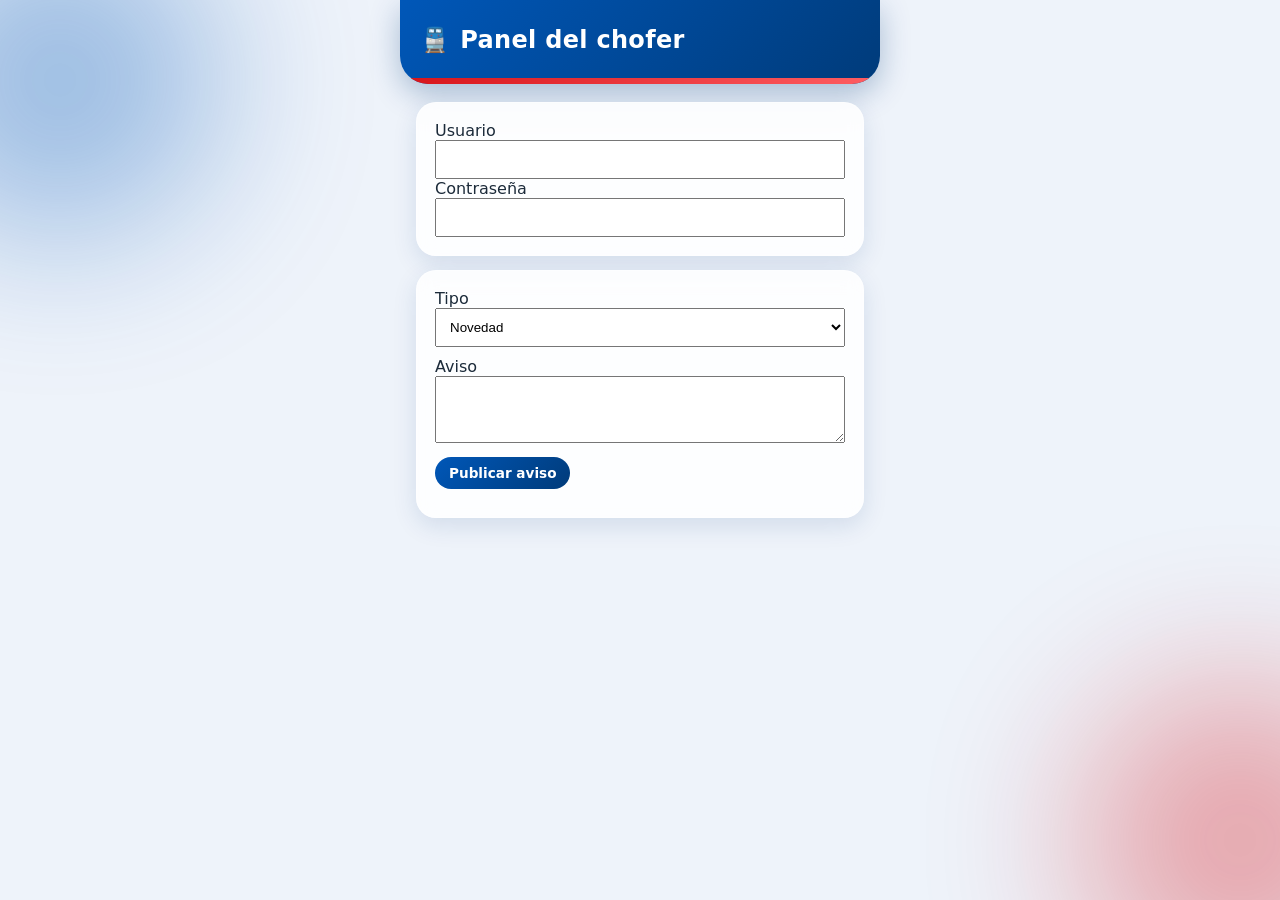
==== panel/index.html @ d189544a "Add initial HTML structure for driver panel" ====
<!DOCTYPE html>
<html lang="es">
<head>
<meta charset="UTF-8">
<meta name="viewport" content="width=device-width, initial-scale=1.0">
<title>Panel del chofer</title>
<link rel="stylesheet" href="../estilos.css">
</head>
<body>
<header><h1>Panel del chofer</h1></header>
<main>
  <div class="tarjeta">
    <label>Usuario<br><input id="usuario" style="width:100%;padding:10px;"></label>
    <label>Contraseña<br><input id="clave" type="password" style="width:100%;padding:10px;"></label>
  </div>
  <div class="tarjeta">
    <label>Tipo<br>
      <select id="tipo" style="width:100%;padding:10px;">
        <option value="novedad">Novedad</option>
        <option value="demora">Demora</option>
        <option value="corte">Corte</option>
      </select>
    </label>
    <label style="display:block;margin-top:10px;">Aviso<br>
      <textarea id="texto" rows="3" style="width:100%;padding:10px;"></textarea>
    </label>
    <button class="mapa" onclick="publicar()" style="margin-top:10px;">Publicar aviso</button>
    <p id="resultado" style="margin-top:10px;"></p>
  </div>
</main>
<script>
async function publicar() {
  const r = await fetch('/.netlify/functions/cambiar', {
    method: 'POST',
    headers: { 'Content-Type': 'application/json' },
    body: JSON.stringify({
      usuario: document.getElementById('usuario').value,
      clave: document.getElementById('clave').value,
      tipo: document.getElementById('tipo').value,
      texto: document.getElementById('texto').value
    })
  });
  document.getElementById('resultado').textContent = await r.text();
}
</script>
</body>
</html>
---- estilos.css ----
:root {
  --azul: #0057B8;
  --azul-oscuro: #003B7A;
  --rojo: #D7141A;
  --blanco: #FFFFFF;
  --verde: #1DB954;
  --texto: #1C2B3A;
  --fondo: #EEF3FA;
  --superficie: rgba(255, 255, 255, 0.85);
  --sombra: 0 8px 24px rgba(0, 59, 122, 0.12);
}

@media (prefers-color-scheme: dark) {
  :root {
    --fondo: #0B1520;
    --superficie: rgba(22, 36, 54, 0.85);
    --texto: #E6EEF7;
    --azul-oscuro: #9CC8FF;
    --sombra: 0 8px 24px rgba(0, 0, 0, 0.5);
  }
}

* { box-sizing: border-box; margin: 0; padding: 0; }

body {
  font-family: system-ui, -apple-system, "Segoe UI", Roboto, sans-serif;
  color: var(--texto);
  max-width: 480px;
  margin: 0 auto;
  min-height: 100vh;
  position: relative;
  overflow-x: hidden;
  background: var(--fondo);
}

/* Fondo animado con burbujas de luz */
body::before, body::after {
  content: "";
  position: fixed;
  width: 320px;
  height: 320px;
  border-radius: 50%;
  filter: blur(80px);
  opacity: 0.35;
  z-index: -1;
  animation: flotar 14s ease-in-out infinite alternate;
}
body::before { background: var(--azul); top: -80px; left: -100px; }
body::after { background: var(--rojo); bottom: -100px; right: -120px; animation-delay: -7s; }
@keyframes flotar {
  from { transform: translate(0, 0) scale(1); }
  to { transform: translate(60px, 40px) scale(1.15); }
}

header {
  position: relative;
  overflow: hidden;
  background: linear-gradient(135deg, var(--azul) 0%, var(--azul-oscuro) 100%);
  color: #fff;
  padding: 26px 20px 30px;
  border-radius: 0 0 28px 28px;
  box-shadow: 0 10px 30px rgba(0, 59, 122, 0.3);
  animation: bajar 0.6s ease both;
}
header::after {
  content: "";
  position: absolute;
  left: 0; right: 0; bottom: 0;
  height: 6px;
  background: linear-gradient(90deg, var(--rojo), #ff5e62, var(--rojo));
  background-size: 200% 100%;
  animation: brillo 3s linear infinite;
}
header h1 {
  font-size: 1.5rem;
  font-weight: 800;
  letter-spacing: 0.3px;
  display: flex;
  align-items: center;
  gap: 10px;
}
header h1::before {
  content: "🚆";
  display: inline-block;
  animation: tren 3s ease-in-out infinite;
}
header p { font-size: 0.9rem; opacity: 0.9; margin-top: 6px; }

@keyframes bajar {
  from { opacity: 0; transform: translateY(-20px); }
  to { opacity: 1; transform: none; }
}
@keyframes tren {
  0%, 100% { transform: translateX(0); }
  50% { transform: translateX(6px); }
}
@keyframes brillo {
  from { background-position: 0 0; }
  to { background-position: 200% 0; }
}

nav {
  display: flex;
  gap: 6px;
  margin: -18px 14px 0;
  padding: 6px;
  position: relative;
  z-index: 5;
  background: var(--superficie);
  backdrop-filter: blur(10px);
  border-radius: 16px;
  box-shadow: var(--sombra);
}
nav button {
  flex: 1;
  padding: 10px 4px;
  border: none;
  border-radius: 12px;
  background: transparent;
  font-size: 0.88rem;
  color: var(--azul-oscuro);
  cursor: pointer;
  transition: all 0.25s ease;
}
nav button.activo {
  background: linear-gradient(135deg, var(--azul), var(--azul-oscuro));
  color: #fff;
  font-weight: 700;
  box-shadow: 0 4px 12px rgba(0, 87, 184, 0.35);
}

main { padding: 18px 16px 8px; }
.seccion { display: none; }
.seccion.activa { display: block; }
.seccion.activa > * {
  animation: subir 0.45s ease both;
}
.seccion.activa > *:nth-child(2) { animation-delay: 0.08s; }
.seccion.activa > *:nth-child(3) { animation-delay: 0.16s; }
.seccion.activa > *:nth-child(4) { animation-delay: 0.24s; }
@keyframes subir {
  from { opacity: 0; transform: translateY(14px); }
  to { opacity: 1; transform: none; }
}

.estado {
  background: var(--superficie);
  backdrop-filter: blur(10px);
  border-radius: 20px;
  padding: 18px;
  margin-bottom: 14px;
  box-shadow: var(--sombra);
  display: flex;
  align-items: center;
  font-size: 1rem;
}
.punto {
  width: 14px;
  height: 14px;
  border-radius: 50%;
  margin-right: 12px;
  flex-shrink: 0;
}
.abierto .punto {
  background: var(--verde);
  animation: pulso 1.8s infinite;
}
.cerrado .punto { background: var(--rojo); }
@keyframes pulso {
  0% { box-shadow: 0 0 0 0 rgba(29, 185, 84, 0.7); }
  70% { box-shadow: 0 0 0 12px rgba(29, 185, 84, 0); }
  100% { box-shadow: 0 0 0 0 rgba(29, 185, 84, 0); }
}

.tarjeta {
  background: var(--superficie);
  backdrop-filter: blur(10px);
  border-radius: 20px;
  padding: 18px;
  margin-bottom: 14px;
  box-shadow: var(--sombra);
  border: 1px solid rgba(255, 255, 255, 0.4);
  transition: transform 0.25s ease, box-shadow 0.25s ease;
}
.tarjeta:hover {
  transform: translateY(-3px);
  box-shadow: 0 14px 32px rgba(0, 59, 122, 0.18);
}
.tarjeta h3 {
  font-size: 1.02rem;
  font-weight: 700;
  color: var(--azul-oscuro);
  margin-bottom: 6px;
}
.tarjeta p { font-size: 0.92rem; opacity: 0.85; line-height: 1.55; }
.inactiva { opacity: 0.55; }
.aviso { border-left: 5px solid var(--rojo); }

.etiqueta {
  display: inline-block;
  background: linear-gradient(135deg, var(--azul), var(--azul-oscuro));
  color: #fff;
  font-size: 0.75rem;
  font-weight: 600;
  padding: 4px 12px;
  border-radius: 999px;
  margin-top: 8px;
}
.etiqueta.gris { background: #9AA5B1; }
.cargando { opacity: 0.7; }

footer {
  text-align: center;
  font-size: 0.78rem;
  opacity: 0.6;
  padding: 20px 16px 32px;
}
.aviso-novedad { border-left: 5px solid var(--azul); }
.aviso-demora { border-left: 5px solid #F5A623; }
.aviso-corte { border-left: 5px solid var(--rojo); }

@media (prefers-reduced-motion: reduce) {
  *, *::before, *::after { animation: none !important; transition: none !important; }
}
.mapa {
  display: inline-block;
  margin-top: 10px;
  padding: 8px 14px;
  border-radius: 999px;
  background: linear-gradient(135deg, var(--azul), var(--azul-oscuro));
  color: #fff;
  text-decoration: none;
  font-size: 0.85rem;
  font-weight: 600;
}

.acciones { display: flex; gap: 8px; flex-wrap: wrap; align-items: center; margin-top: 10px; }
button.mapa { border: none; cursor: pointer; font-family: inherit; }
.mapa.secundario { background: none; color: var(--azul-oscuro); border: 1.5px solid var(--azul); }
.caja-mapa { display: none; margin-top: 12px; border-radius: 14px; overflow: hidden; }
.caja-mapa.visible { display: block; }
.caja-mapa iframe { width: 100%; height: 240px; border: 0; display: block; }
#mapa-canvas { height: 380px; border-radius: 20px; overflow: hidden; box-shadow: var(--sombra); }
.tren-icono { font-size: 26px; line-height: 34px; text-align: center; filter: drop-shadow(0 2px 4px rgba(0,0,0,0.3)); }

#pantalla-carga {
  position: fixed;
  inset: 0;
  z-index: 100;
  background: linear-gradient(135deg, #0057B8, #003B7A);
  display: flex;
  flex-direction: column;
  align-items: center;
  justify-content: center;
  color: #fff;
  transition: opacity 0.5s ease;
}
#pantalla-carga.oculta { opacity: 0; pointer-events: none; }
#pantalla-carga p { margin-top: 18px; font-size: 0.95rem; opacity: 0.9; }
.carga-logo { width: 160px; animation: latido 1.6s ease-in-out infinite; }
.carga-via { width: 200px; height: 4px; background: rgba(255,255,255,0.25); border-radius: 4px; position: relative; margin-top: 24px; overflow: visible; }
.carga-tren { position: absolute; top: -14px; font-size: 22px; animation: viaje 1.6s linear infinite; }
@keyframes latido {
  0%, 100% { transform: scale(1); }
  50% { transform: scale(1.05); }
}
@keyframes viaje {
  from { left: -10px; }
  to { left: 180px; }
}

.carga-tren { top: -20px; }
.carga-tren svg { display: block; }

.compartir { display: block; width: 100%; margin-top: 12px; background: #25D366; color: #fff; border: none; }
.fila-salida { display: flex; justify-content: space-between; align-items: center; padding: 8px 10px; border-radius: 10px; margin-bottom: 6px; background: rgba(0,87,184,0.06); }
.fila-salida.actual { background: rgba(215,20,26,0.12); font-weight: 700; }
.historial-item { font-size: 0.85rem; margin-top: 8px; padding-top: 8px; border-top: 1px solid rgba(0,0,0,0.08); }
.fila-salida small { color: #555; font-size: 0.8rem; }
/* Accesibilidad */
.saltar { position: absolute; left: -9999px; top: 0; background: #fff; color: var(--azul-oscuro); padding: 8px 12px; z-index: 200; }
.saltar:focus { left: 12px; top: 12px; }
button:focus-visible, a:focus-visible { outline: 3px solid #FFB400; outline-offset: 2px; }
nav button[aria-pressed="true"] { text-decoration: underline; }
.tarjeta[hidden], .estado[hidden] { display: none; }
[hidden] { display: none !important; }
@media (prefers-contrast: more) {
  .tarjeta, .estado { border: 2px solid var(--azul-oscuro); }
  .etiqueta { background: var(--azul-oscuro); }
}
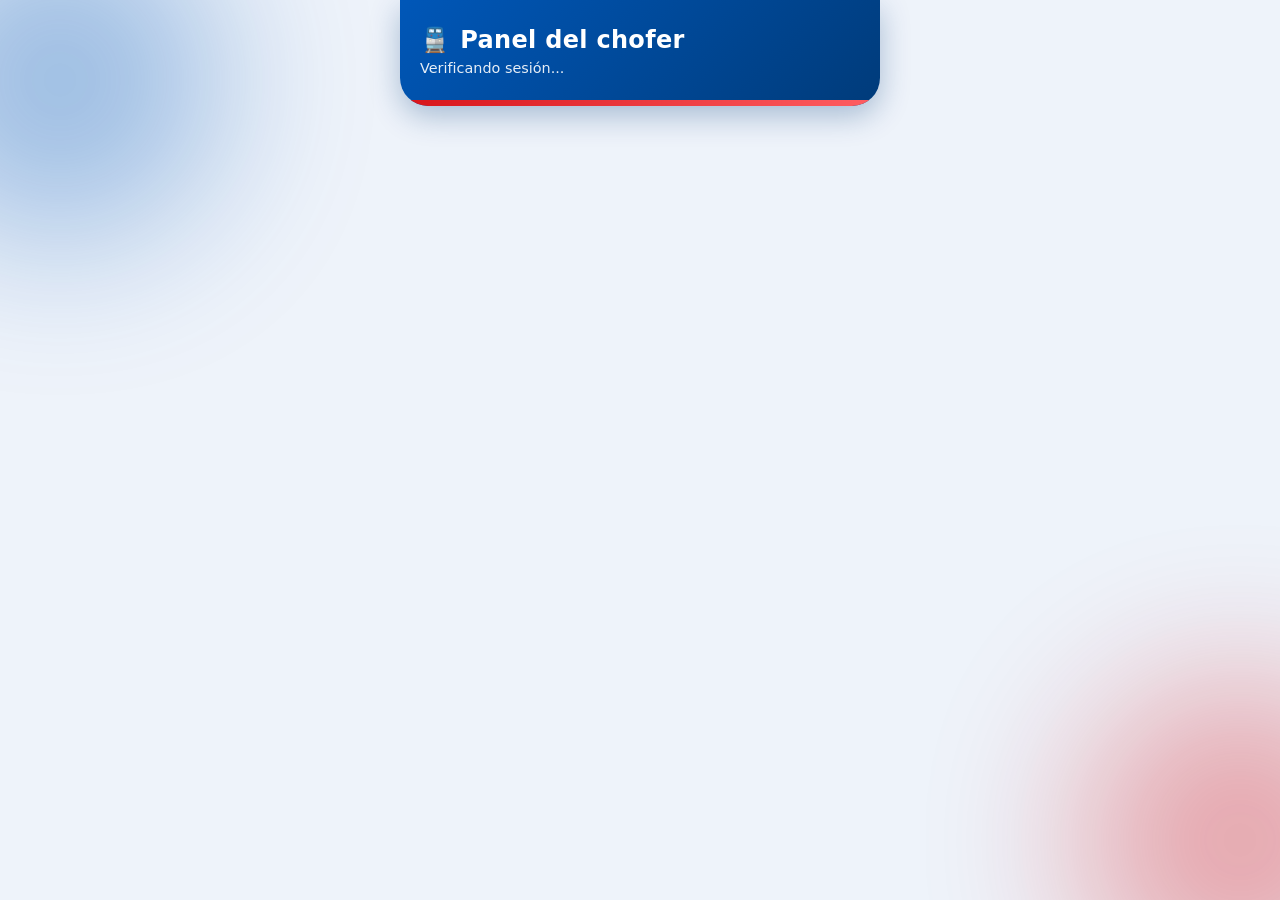
==== commit 8715fd48: "Enhance HTML structure and add new features" ====
--- a/panel/index.html
+++ b/panel/index.html
@@ -1,47 +1,261 @@
 <!DOCTYPE html>
 <html lang="es">
 <head>
-<meta charset="UTF-8">
-<meta name="viewport" content="width=device-width, initial-scale=1.0">
-<title>Panel del chofer</title>
-<link rel="stylesheet" href="../estilos.css">
+  <meta charset="UTF-8">
+  <meta name="viewport" content="width=device-width, initial-scale=1.0, viewport-fit=cover">
+  <meta name="theme-color" content="#0057B8">
+  <meta name="apple-mobile-web-app-capable" content="yes">
+  <meta name="apple-mobile-web-app-title" content="Panel Chofer">
+  <title>Panel del chofer</title>
+  <link rel="manifest" href="manifest.json">
+  <link rel="apple-touch-icon" href="../logo.png">
+  <link rel="stylesheet" href="../estilos.css">
+  <style>
+    .panel { max-width: 480px; margin: 0 auto; padding: 16px; }
+    .campo { width: 100%; padding: 12px; margin-top: 6px; border: 1px solid #C5D3E3;
+             border-radius: 12px; font: inherit; background: #fff; color: #1C2B3A; }
+    .fila { display: flex; gap: 8px; align-items: center; justify-content: space-between; flex-wrap: wrap; }
+    .btn { border: none; border-radius: 999px; padding: 10px 18px; font: inherit; font-weight: 600;
+           color: #fff; background: linear-gradient(135deg, #0057B8, #003B7A); cursor: pointer; }
+    .btn:disabled { opacity: .6; cursor: not-allowed; }
+    .btn.peligro { background: #D7141A; }
+    .btn.secundario { background: none; color: #003B7A; border: 1.5px solid #0057B8; }
+    .msg { margin-top: 10px; font-size: .92rem; min-height: 1.2em; }
+    .msg.ok { color: #1DB954; }
+    .msg.error { color: #D7141A; }
+    .aviso-item { border-left: 5px solid #0057B8; }
+    .aviso-item.demora { border-left-color: #F5A623; }
+    .aviso-item.corte { border-left-color: #D7141A; }
+    .oculto { display: none !important; }
+    .contador { font-size: .8rem; opacity: .7; text-align: right; }
+  </style>
 </head>
 <body>
-<header><h1>Panel del chofer</h1></header>
-<main>
-  <div class="tarjeta">
-    <label>Usuario<br><input id="usuario" style="width:100%;padding:10px;"></label>
-    <label>Contraseña<br><input id="clave" type="password" style="width:100%;padding:10px;"></label>
-  </div>
-  <div class="tarjeta">
-    <label>Tipo<br>
-      <select id="tipo" style="width:100%;padding:10px;">
-        <option value="novedad">Novedad</option>
-        <option value="demora">Demora</option>
-        <option value="corte">Corte</option>
-      </select>
-    </label>
-    <label style="display:block;margin-top:10px;">Aviso<br>
-      <textarea id="texto" rows="3" style="width:100%;padding:10px;"></textarea>
-    </label>
-    <button class="mapa" onclick="publicar()" style="margin-top:10px;">Publicar aviso</button>
-    <p id="resultado" style="margin-top:10px;"></p>
-  </div>
+<header>
+  <h1>Panel del chofer</h1>
+  <p id="usuario-actual">Verificando sesión...</p>
+</header>
+
+<main class="panel">
+
+  <!-- Pantalla de acceso -->
+  <section id="vista-login" class="tarjeta oculto">
+    <h2>Iniciá sesión</h2>
+    <p style="margin: 8px 0 14px;">Usá tu cuenta de chofer. Si todavía no tenés una, registrate y esperá la aprobación.</p>
+    <div class="fila">
+      <button class="btn" onclick="abrirIdentidad()">Entrar / Registrarme</button>
+    </div>
+  </section>
+
+  <!-- Pantalla de cuenta pendiente -->
+  <section id="vista-pendiente" class="tarjeta oculto">
+    <h2>Cuenta pendiente</h2>
+    <p style="margin: 8px 0 14px;">Tu cuenta todavía no fue aprobada por la administración. Te avisamos cuando puedas publicar avisos.</p>
+    <button class="btn secundario" onclick="cerrarSesion()">Cerrar sesión</button>
+  </section>
+
+  <!-- Panel principal -->
+  <section id="vista-panel" class="oculto">
+
+    <div class="tarjeta">
+      <h2>Publicar aviso</h2>
+      <label style="display:block; margin-top:10px;">Tipo
+        <select id="tipo" class="campo">
+          <option value="novedad">Novedad</option>
+          <option value="demora">Demora</option>
+          <option value="corte">Corte</option>
+        </select>
+      </label>
+      <label style="display:block; margin-top:10px;">Aviso
+        <textarea id="texto" class="campo" rows="3" maxlength="300" placeholder="Escribí el aviso para los pasajeros"></textarea>
+      </label>
+      <div class="contador"><span id="contador">0</span>/300</div>
+      <div class="fila" style="margin-top:6px;">
+        <button id="btn-publicar" class="btn" onclick="publicar()">Publicar aviso</button>
+      </div>
+      <p id="msg-publicar" class="msg" role="status"></p>
+    </div>
+
+    <div class="tarjeta">
+      <div class="fila">
+        <h2>Avisos publicados</h2>
+        <button class="btn secundario" onclick="cargarAvisos()">Actualizar</button>
+      </div>
+      <div id="lista-avisos" style="margin-top:12px;"></div>
+      <p id="msg-lista" class="msg" role="status"></p>
+    </div>
+
+    <div class="tarjeta">
+      <button class="btn secundario" onclick="cerrarSesion()">Cerrar sesión</button>
+      <button id="btn-instalar" class="btn oculto" onclick="instalarApp()" style="margin-left:8px;">Instalar app</button>
+    </div>
+  </section>
 </main>
+
+<script src="https://identity.netlify.com/v1/netlify-identity-widget.js"></script>
 <script>
-async function publicar() {
-  const r = await fetch('/.netlify/functions/cambiar', {
-    method: 'POST',
-    headers: { 'Content-Type': 'application/json' },
-    body: JSON.stringify({
-      usuario: document.getElementById('usuario').value,
-      clave: document.getElementById('clave').value,
-      tipo: document.getElementById('tipo').value,
-      texto: document.getElementById('texto').value
-    })
+  // ---------- Utilidades ----------
+  const escapar = s => String(s ?? '').replace(/[&<>"']/g, c =>
+    ({ '&': '&amp;', '<': '&lt;', '>': '&gt;', '"': '&quot;', "'": '&#39;' }[c]));
+
+  function mostrarVista(id) {
+    ['vista-login', 'vista-pendiente', 'vista-panel'].forEach(v =>
+      document.getElementById(v).classList.toggle('oculto', v !== id));
+  }
+
+  function mensaje(id, texto, tipo) {
+    const el = document.getElementById(id);
+    el.textContent = texto;
+    el.className = 'msg ' + (tipo || '');
+  }
+
+  // ---------- Identidad (login / registro) ----------
+  const identidad = window.netlifyIdentity;
+
+  function abrirIdentidad() { identidad.open(); }
+  function cerrarSesion() { identidad.logout(); }
+
+  function rolesDe(user) {
+    return (user && user.app_metadata && user.app_metadata.roles) || [];
+  }
+
+  async function tokenActual() {
+    const user = identidad.currentUser();
+    return user ? await user.jwt() : null;
+  }
+
+  function actualizarEstado(user) {
+    if (!user) {
+      document.getElementById('usuario-actual').textContent = 'No hay sesión iniciada';
+      mostrarVista('vista-login');
+      return;
+    }
+    document.getElementById('usuario-actual').textContent = user.email;
+    if (!rolesDe(user).includes('chofer')) {
+      mostrarVista('vista-pendiente');
+      return;
+    }
+    mostrarVista('vista-panel');
+    cargarAvisos();
+  }
+
+  identidad.on('init', actualizarEstado);
+  identidad.on('login', user => { identidad.close(); actualizarEstado(user); });
+  identidad.on('logout', () => actualizarEstado(null));
+  identidad.init();
+
+  // ---------- Publicar ----------
+  document.getElementById('texto').addEventListener('input', e => {
+    document.getElementById('contador').textContent = e.target.value.length;
   });
-  document.getElementById('resultado').textContent = await r.text();
-}
+
+  async function publicar() {
+    const texto = document.getElementById('texto').value.trim();
+    if (!texto) return mensaje('msg-publicar', 'Escribí un aviso antes de publicar.', 'error');
+
+    const btn = document.getElementById('btn-publicar');
+    btn.disabled = true;
+    mensaje('msg-publicar', 'Publicando...');
+
+    try {
+      const r = await fetch('/.netlify/functions/publicar', {
+        method: 'POST',
+        headers: {
+          'Content-Type': 'application/json',
+          Authorization: 'Bearer ' + await tokenActual()
+        },
+        body: JSON.stringify({ tipo: document.getElementById('tipo').value, texto })
+      });
+      const body = await r.text();
+      if (r.ok) {
+        document.getElementById('texto').value = '';
+        document.getElementById('contador').textContent = '0';
+        mensaje('msg-publicar', 'Aviso publicado', 'ok');
+        cargarAvisos();
+      } else {
+        mensaje('msg-publicar', body, 'error');
+      }
+    } catch {
+      mensaje('msg-publicar', 'Sin conexión. Intentá de nuevo.', 'error');
+    } finally {
+      btn.disabled = false;
+    }
+  }
+
+  // ---------- Listar y borrar ----------
+  async function cargarAvisos() {
+    const lista = document.getElementById('lista-avisos');
+    try {
+      const r = await fetch('/.netlify/functions/listar', {
+        headers: { Authorization: 'Bearer ' + await tokenActual() }
+      });
+      if (!r.ok) throw new Error(await r.text());
+      const avisos = await r.json();
+
+      if (!avisos.length) {
+        lista.innerHTML = '<p>No hay avisos publicados.</p>';
+        return;
+      }
+
+      lista.innerHTML = avisos.map((a, i) =>
+        `<div class="tarjeta aviso-item ${escapar(a.tipo)}">
+           <h3>${escapar(a.fecha)} · ${escapar(a.tipo)}</h3>
+           <p>${escapar(a.texto)}</p>
+           <p style="font-size:.8rem; opacity:.7;">Por: ${escapar(a.autor || 'desconocido')}</p>
+           <div class="fila" style="margin-top:8px;">
+             <button class="btn peligro" onclick="borrarAviso(${i})">Borrar</button>
+           </div>
+         </div>`
+      ).join('');
+
+      // Guardamos la lista para saber qué aviso borrar
+      window._avisos = avisos;
+    } catch (e) {
+      lista.innerHTML = '';
+      mensaje('msg-lista', 'No se pudieron cargar los avisos: ' + e.message, 'error');
+    }
+  }
+
+  async function borrarAviso(i) {
+    const aviso = window._avisos[i];
+    if (!confirm('¿Borrar este aviso? Esta acción no se puede deshacer.')) return;
+
+    try {
+      const r = await fetch('/.netlify/functions/borrar', {
+        method: 'POST',
+        headers: {
+          'Content-Type': 'application/json',
+          Authorization: 'Bearer ' + await tokenActual()
+        },
+        body: JSON.stringify({ id: aviso.id })
+      });
+      const body = await r.text();
+      mensaje('msg-lista', body, r.ok ? 'ok' : 'error');
+      if (r.ok) cargarAvisos();
+    } catch {
+      mensaje('msg-lista', 'Sin conexión. Intentá de nuevo.', 'error');
+    }
+  }
+
+  // ---------- Instalar como app ----------
+  let promptInstalacion = null;
+  window.addEventListener('beforeinstallprompt', e => {
+    e.preventDefault();
+    promptInstalacion = e;
+    document.getElementById('btn-instalar').classList.remove('oculto');
+  });
+
+  async function instalarApp() {
+    if (!promptInstalacion) return;
+    promptInstalacion.prompt();
+    await promptInstalacion.userChoice;
+    promptInstalacion = null;
+    document.getElementById('btn-instalar').classList.add('oculto');
+  }
+
+  if ('serviceWorker' in navigator) {
+    navigator.serviceWorker.register('sw-panel.js');
+  }
 </script>
 </body>
 </html>
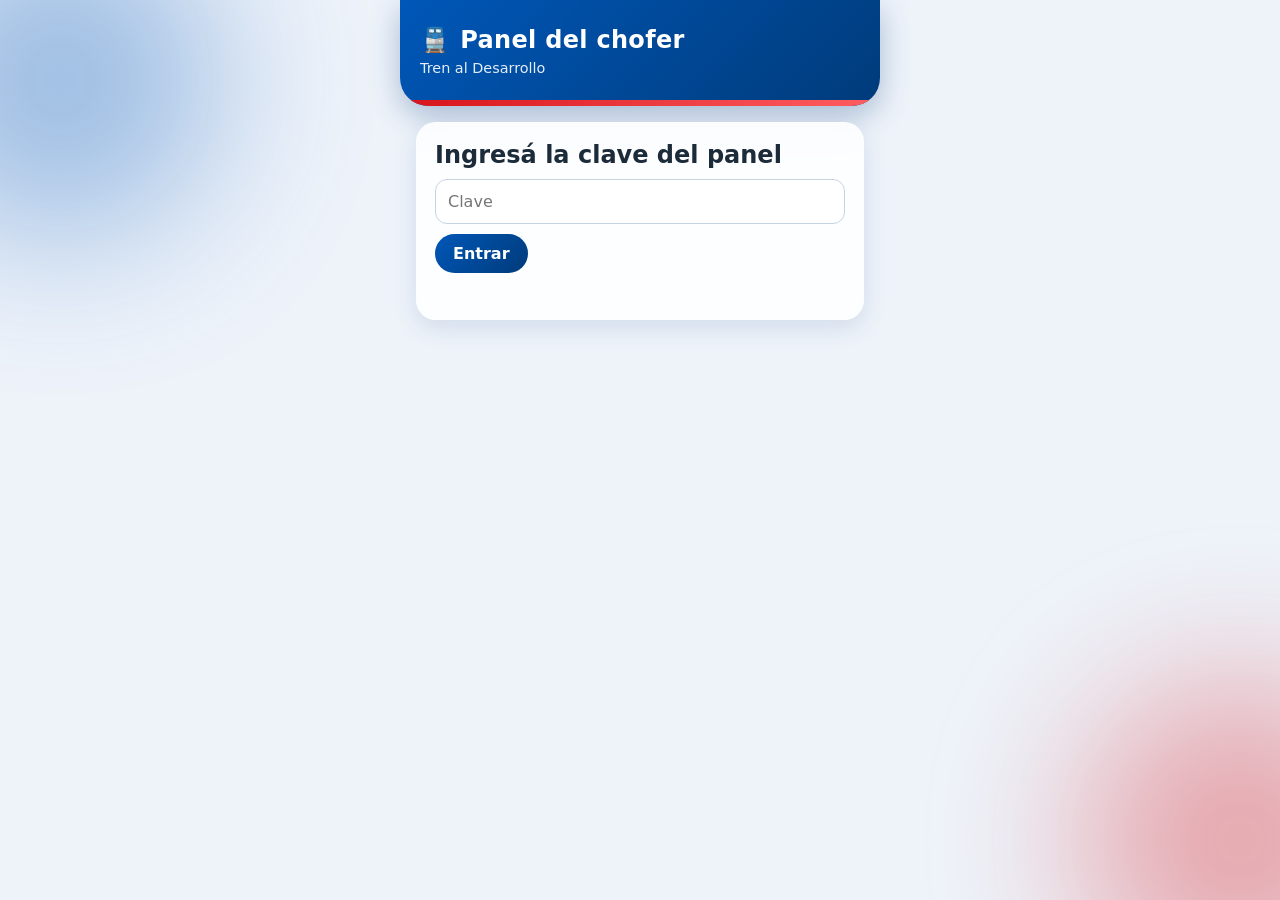
==== commit 42932bb5: "Update HTML structure and improve login functionality" ====
--- a/panel/index.html
+++ b/panel/index.html
@@ -4,6 +4,7 @@
   <meta charset="UTF-8">
   <meta name="viewport" content="width=device-width, initial-scale=1.0, viewport-fit=cover">
   <meta name="theme-color" content="#0057B8">
+  <meta name="mobile-web-app-capable" content="yes">
   <meta name="apple-mobile-web-app-capable" content="yes">
   <meta name="apple-mobile-web-app-title" content="Panel Chofer">
   <title>Panel del chofer</title>
@@ -20,9 +21,8 @@
     .btn:disabled { opacity: .6; cursor: not-allowed; }
     .btn.peligro { background: #D7141A; }
     .btn.secundario { background: none; color: #003B7A; border: 1.5px solid #0057B8; }
-    .msg { margin-top: 10px; font-size: .92rem; min-height: 1.2em; }
+    .msg { margin-top: 10px; font-size: .92rem; min-height: 1.2em; color: #D7141A; }
     .msg.ok { color: #1DB954; }
-    .msg.error { color: #D7141A; }
     .aviso-item { border-left: 5px solid #0057B8; }
     .aviso-item.demora { border-left-color: #F5A623; }
     .aviso-item.corte { border-left-color: #D7141A; }
@@ -33,28 +33,22 @@
 <body>
 <header>
   <h1>Panel del chofer</h1>
-  <p id="usuario-actual">Verificando sesión...</p>
+  <p>Tren al Desarrollo</p>
 </header>
 
 <main class="panel">
 
-  <!-- Pantalla de acceso -->
+  <!-- Login -->
   <section id="vista-login" class="tarjeta oculto">
-    <h2>Iniciá sesión</h2>
-    <p style="margin: 8px 0 14px;">Usá tu cuenta de chofer. Si todavía no tenés una, registrate y esperá la aprobación.</p>
-    <div class="fila">
-      <button class="btn" onclick="abrirIdentidad()">Entrar / Registrarme</button>
+    <h2>Ingresá la clave del panel</h2>
+    <input id="clave" type="password" class="campo" placeholder="Clave" autocomplete="current-password" style="margin-top:10px;">
+    <div class="fila" style="margin-top:10px;">
+      <button class="btn" onclick="entrar()">Entrar</button>
     </div>
+    <p id="msg-login" class="msg" role="status"></p>
   </section>
 
-  <!-- Pantalla de cuenta pendiente -->
-  <section id="vista-pendiente" class="tarjeta oculto">
-    <h2>Cuenta pendiente</h2>
-    <p style="margin: 8px 0 14px;">Tu cuenta todavía no fue aprobada por la administración. Te avisamos cuando puedas publicar avisos.</p>
-    <button class="btn secundario" onclick="cerrarSesion()">Cerrar sesión</button>
-  </section>
-
-  <!-- Panel principal -->
+  <!-- Panel -->
   <section id="vista-panel" class="oculto">
 
     <div class="tarjeta">
@@ -67,7 +61,8 @@
         </select>
       </label>
       <label style="display:block; margin-top:10px;">Aviso
-        <textarea id="texto" class="campo" rows="3" maxlength="300" placeholder="Escribí el aviso para los pasajeros"></textarea>
+        <textarea id="texto" class="campo" rows="3" maxlength="300" placeholder="Escribí el aviso para los pasajeros"
+          oninput="document.getElementById('contador').textContent = this.value.length"></textarea>
       </label>
       <div class="contador"><span id="contador">0</span>/300</div>
       <div class="fila" style="margin-top:6px;">
@@ -86,175 +81,98 @@
     </div>
 
     <div class="tarjeta">
-      <button class="btn secundario" onclick="cerrarSesion()">Cerrar sesión</button>
-      <button id="btn-instalar" class="btn oculto" onclick="instalarApp()" style="margin-left:8px;">Instalar app</button>
+      <button class="btn secundario" onclick="cerrarSesion()">Salir</button>
     </div>
   </section>
 </main>
 
-<script src="https://identity.netlify.com/v1/netlify-identity-widget.js"></script>
 <script>
-  // ---------- Utilidades ----------
+  const URL_API = 'https://tren-panel.lautisuaa.workers.dev';
+  let clave = sessionStorage.getItem('clave-panel') || '';
+
   const escapar = s => String(s ?? '').replace(/[&<>"']/g, c =>
     ({ '&': '&amp;', '<': '&lt;', '>': '&gt;', '"': '&quot;', "'": '&#39;' }[c]));
 
   function mostrarVista(id) {
-    ['vista-login', 'vista-pendiente', 'vista-panel'].forEach(v =>
+    ['vista-login', 'vista-panel'].forEach(v =>
       document.getElementById(v).classList.toggle('oculto', v !== id));
   }
 
-  function mensaje(id, texto, tipo) {
-    const el = document.getElementById(id);
-    el.textContent = texto;
-    el.className = 'msg ' + (tipo || '');
+  async function api(ruta, opciones = {}) {
+    const r = await fetch(URL_API + ruta, {
+      ...opciones,
+      headers: { 'Content-Type': 'application/json', 'X-Clave': clave }
+    });
+    const cuerpo = await r.json();
+    if (!r.ok) throw new Error(cuerpo.error || 'Error al conectar');
+    return cuerpo;
   }
 
-  // ---------- Identidad (login / registro) ----------
-  const identidad = window.netlifyIdentity;
-
-  function abrirIdentidad() { identidad.open(); }
-  function cerrarSesion() { identidad.logout(); }
-
-  function rolesDe(user) {
-    return (user && user.app_metadata && user.app_metadata.roles) || [];
+  async function entrar() {
+    clave = document.getElementById('clave').value.trim();
+    document.getElementById('msg-login').textContent = '';
+    try {
+      await api('/avisos');
+      sessionStorage.setItem('clave-panel', clave);
+      mostrarVista('vista-panel');
+      cargarAvisos();
+    } catch (e) {
+      document.getElementById('msg-login').textContent = e.message;
+    }
   }
 
-  async function tokenActual() {
-    const user = identidad.currentUser();
-    return user ? await user.jwt() : null;
+  function cerrarSesion() {
+    sessionStorage.removeItem('clave-panel');
+    clave = '';
+    document.getElementById('clave').value = '';
+    mostrarVista('vista-login');
   }
 
-  function actualizarEstado(user) {
-    if (!user) {
-      document.getElementById('usuario-actual').textContent = 'No hay sesión iniciada';
-      mostrarVista('vista-login');
-      return;
+  async function cargarAvisos() {
+    const lista = document.getElementById('lista-avisos');
+    document.getElementById('msg-lista').textContent = '';
+    try {
+      const avisos = await api('/avisos');
+      lista.innerHTML = avisos.length ? avisos.map(a =>
+        `<div class="tarjeta aviso-item ${escapar(a.tipo)}">
+           <h3>${escapar(a.fecha)} · ${escapar(a.tipo)}</h3>
+           <p>${escapar(a.texto)}</p>
+         </div>`).join('') : '<p>No hay avisos publicados.</p>';
+    } catch (e) {
+      lista.innerHTML = '';
+      document.getElementById('msg-lista').textContent = e.message;
     }
-    document.getElementById('usuario-actual').textContent = user.email;
-    if (!rolesDe(user).includes('chofer')) {
-      mostrarVista('vista-pendiente');
-      return;
-    }
-    mostrarVista('vista-panel');
-    cargarAvisos();
   }
-
-  identidad.on('init', actualizarEstado);
-  identidad.on('login', user => { identidad.close(); actualizarEstado(user); });
-  identidad.on('logout', () => actualizarEstado(null));
-  identidad.init();
-
-  // ---------- Publicar ----------
-  document.getElementById('texto').addEventListener('input', e => {
-    document.getElementById('contador').textContent = e.target.value.length;
-  });
 
   async function publicar() {
     const texto = document.getElementById('texto').value.trim();
-    if (!texto) return mensaje('msg-publicar', 'Escribí un aviso antes de publicar.', 'error');
+    const tipo = document.getElementById('tipo').value;
+    const msg = document.getElementById('msg-publicar');
+    const btn = document.getElementById('btn-publicar');
+    if (!texto) { msg.textContent = 'Escribí un aviso antes de publicar.'; return; }
 
-    const btn = document.getElementById('btn-publicar');
     btn.disabled = true;
-    mensaje('msg-publicar', 'Publicando...');
-
+    msg.textContent = 'Publicando...';
     try {
-      const r = await fetch('/.netlify/functions/publicar', {
-        method: 'POST',
-        headers: {
-          'Content-Type': 'application/json',
-          Authorization: 'Bearer ' + await tokenActual()
-        },
-        body: JSON.stringify({ tipo: document.getElementById('tipo').value, texto })
-      });
-      const body = await r.text();
-      if (r.ok) {
-        document.getElementById('texto').value = '';
-        document.getElementById('contador').textContent = '0';
-        mensaje('msg-publicar', 'Aviso publicado', 'ok');
-        cargarAvisos();
-      } else {
-        mensaje('msg-publicar', body, 'error');
-      }
-    } catch {
-      mensaje('msg-publicar', 'Sin conexión. Intentá de nuevo.', 'error');
+      await api('/avisos', { method: 'POST', body: JSON.stringify({ texto, tipo }) });
+      document.getElementById('texto').value = '';
+      document.getElementById('contador').textContent = '0';
+      msg.className = 'msg ok';
+      msg.textContent = 'Aviso publicado';
+      cargarAvisos();
+    } catch (e) {
+      msg.className = 'msg';
+      msg.textContent = e.message;
     } finally {
       btn.disabled = false;
     }
   }
 
-  // ---------- Listar y borrar ----------
-  async function cargarAvisos() {
-    const lista = document.getElementById('lista-avisos');
-    try {
-      const r = await fetch('/.netlify/functions/listar', {
-        headers: { Authorization: 'Bearer ' + await tokenActual() }
-      });
-      if (!r.ok) throw new Error(await r.text());
-      const avisos = await r.json();
-
-      if (!avisos.length) {
-        lista.innerHTML = '<p>No hay avisos publicados.</p>';
-        return;
-      }
-
-      lista.innerHTML = avisos.map((a, i) =>
-        `<div class="tarjeta aviso-item ${escapar(a.tipo)}">
-           <h3>${escapar(a.fecha)} · ${escapar(a.tipo)}</h3>
-           <p>${escapar(a.texto)}</p>
-           <p style="font-size:.8rem; opacity:.7;">Por: ${escapar(a.autor || 'desconocido')}</p>
-           <div class="fila" style="margin-top:8px;">
-             <button class="btn peligro" onclick="borrarAviso(${i})">Borrar</button>
-           </div>
-         </div>`
-      ).join('');
-
-      // Guardamos la lista para saber qué aviso borrar
-      window._avisos = avisos;
-    } catch (e) {
-      lista.innerHTML = '';
-      mensaje('msg-lista', 'No se pudieron cargar los avisos: ' + e.message, 'error');
-    }
-  }
-
-  async function borrarAviso(i) {
-    const aviso = window._avisos[i];
-    if (!confirm('¿Borrar este aviso? Esta acción no se puede deshacer.')) return;
-
-    try {
-      const r = await fetch('/.netlify/functions/borrar', {
-        method: 'POST',
-        headers: {
-          'Content-Type': 'application/json',
-          Authorization: 'Bearer ' + await tokenActual()
-        },
-        body: JSON.stringify({ id: aviso.id })
-      });
-      const body = await r.text();
-      mensaje('msg-lista', body, r.ok ? 'ok' : 'error');
-      if (r.ok) cargarAvisos();
-    } catch {
-      mensaje('msg-lista', 'Sin conexión. Intentá de nuevo.', 'error');
-    }
-  }
-
-  // ---------- Instalar como app ----------
-  let promptInstalacion = null;
-  window.addEventListener('beforeinstallprompt', e => {
-    e.preventDefault();
-    promptInstalacion = e;
-    document.getElementById('btn-instalar').classList.remove('oculto');
-  });
-
-  async function instalarApp() {
-    if (!promptInstalacion) return;
-    promptInstalacion.prompt();
-    await promptInstalacion.userChoice;
-    promptInstalacion = null;
-    document.getElementById('btn-instalar').classList.add('oculto');
-  }
+  // Si ya había sesión en esta pestaña, entra directo
+  if (clave) entrar(); else mostrarVista('vista-login');
 
   if ('serviceWorker' in navigator) {
-    navigator.serviceWorker.register('sw-panel.js');
+    navigator.serviceWorker.register('sw-panel.js').catch(() => {});
   }
 </script>
 </body>
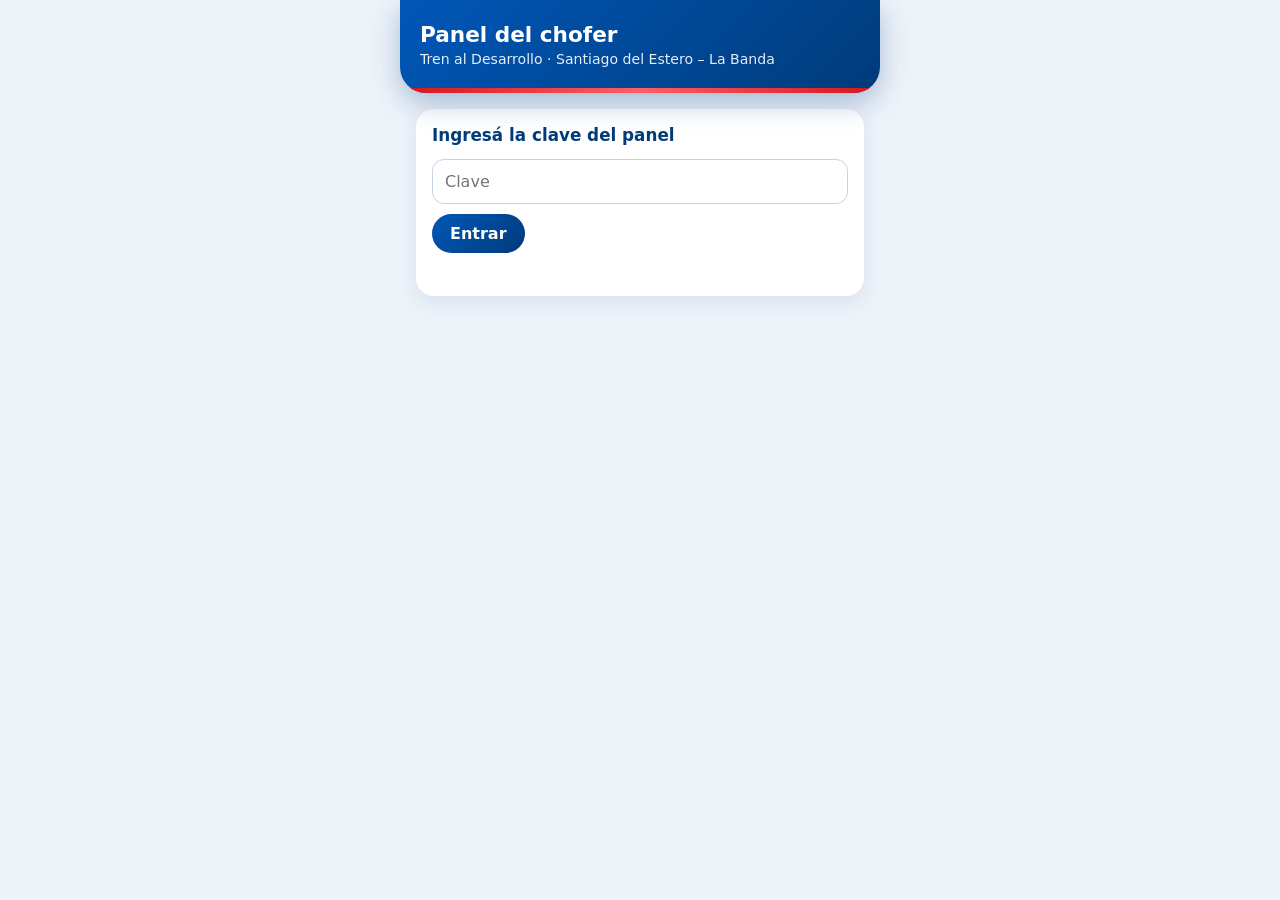
==== commit ea0467a8: "Refactor HTML structure and update styles" ====
--- a/panel/index.html
+++ b/panel/index.html
@@ -9,78 +9,152 @@
   <meta name="apple-mobile-web-app-title" content="Panel Chofer">
   <title>Panel del chofer</title>
   <link rel="manifest" href="manifest.json">
-  <link rel="apple-touch-icon" href="../logo.png">
-  <link rel="stylesheet" href="../estilos.css">
+  <link rel="icon" href="../favicon.svg" type="image/svg+xml">
+  <link rel="apple-touch-icon" href="icon-192.png">
   <style>
-    .panel { max-width: 480px; margin: 0 auto; padding: 16px; }
-    .campo { width: 100%; padding: 12px; margin-top: 6px; border: 1px solid #C5D3E3;
-             border-radius: 12px; font: inherit; background: #fff; color: #1C2B3A; }
-    .fila { display: flex; gap: 8px; align-items: center; justify-content: space-between; flex-wrap: wrap; }
-    .btn { border: none; border-radius: 999px; padding: 10px 18px; font: inherit; font-weight: 600;
-           color: #fff; background: linear-gradient(135deg, #0057B8, #003B7A); cursor: pointer; }
+    :root {
+      --azul: #0057B8; --azul-oscuro: #003B7A; --rojo: #D7141A;
+      --verde: #1DB954; --naranja: #F5A623; --gris: #9AA5B1;
+      --fondo: #EEF3FA; --texto: #1C2B3A; --blanco: #FFFFFF;
+    }
+    * { box-sizing: border-box; margin: 0; padding: 0; }
+    body {
+      font-family: system-ui, -apple-system, "Segoe UI", Roboto, sans-serif;
+      background: var(--fondo); color: var(--texto); min-height: 100vh;
+      max-width: 480px; margin: 0 auto;
+    }
+    header {
+      background: linear-gradient(135deg, var(--azul), var(--azul-oscuro));
+      color: #fff; padding: 22px 20px 26px; border-radius: 0 0 26px 26px;
+      box-shadow: 0 10px 28px rgba(0,59,122,.3); position: relative; overflow: hidden;
+    }
+    header::after {
+      content: ""; position: absolute; left: 0; right: 0; bottom: 0; height: 5px;
+      background: linear-gradient(90deg, var(--rojo), #ff5e62, var(--rojo));
+    }
+    header h1 { font-size: 1.35rem; font-weight: 800; }
+    header p { font-size: .88rem; opacity: .9; margin-top: 4px; }
+    main { padding: 16px; display: flex; flex-direction: column; gap: 14px; }
+    .tarjeta {
+      background: var(--blanco); border-radius: 18px; padding: 16px;
+      box-shadow: 0 6px 20px rgba(0,59,122,.10);
+    }
+    .tarjeta h2 { font-size: 1.05rem; color: var(--azul-oscuro); margin-bottom: 8px; }
+    .campo {
+      width: 100%; padding: 12px; margin-top: 6px; border: 1px solid #C5D3E3;
+      border-radius: 12px; font: inherit; background: #fff; color: var(--texto);
+    }
+    label { display: block; margin-top: 10px; font-size: .92rem; font-weight: 600; }
+    .fila { display: flex; gap: 8px; align-items: center; justify-content: space-between; flex-wrap: wrap; margin-top: 10px; }
+    .btn {
+      border: none; border-radius: 999px; padding: 10px 18px; font: inherit;
+      font-weight: 600; color: #fff; cursor: pointer;
+      background: linear-gradient(135deg, var(--azul), var(--azul-oscuro));
+    }
     .btn:disabled { opacity: .6; cursor: not-allowed; }
-    .btn.peligro { background: #D7141A; }
-    .btn.secundario { background: none; color: #003B7A; border: 1.5px solid #0057B8; }
-    .msg { margin-top: 10px; font-size: .92rem; min-height: 1.2em; color: #D7141A; }
-    .msg.ok { color: #1DB954; }
-    .aviso-item { border-left: 5px solid #0057B8; }
-    .aviso-item.demora { border-left-color: #F5A623; }
-    .aviso-item.corte { border-left-color: #D7141A; }
+    .btn.peligro { background: var(--rojo); }
+    .btn.pequeno { padding: 6px 12px; font-size: .82rem; }
+    .btn.secundario { background: none; color: var(--azul-oscuro); border: 1.5px solid var(--azul); }
+    .msg { margin-top: 10px; font-size: .9rem; min-height: 1.2em; color: var(--rojo); }
+    .msg.ok { color: var(--verde); }
+    .estado-caja {
+      display: flex; align-items: center; gap: 10px; padding: 12px 14px;
+      border-radius: 14px; font-weight: 600; margin-bottom: 10px;
+    }
+    .estado-caja.ok { background: #E8F8EE; color: #137A3A; }
+    .estado-caja.detenido { background: #FDECEC; color: #B0101A; }
+    .punto { width: 12px; height: 12px; border-radius: 50%; background: currentColor; flex-shrink: 0; }
+    .aviso {
+      border-left: 5px solid var(--azul); border-radius: 14px; padding: 12px 14px;
+      background: #F7FAFF; margin-top: 10px;
+    }
+    .aviso.demora { border-left-color: var(--naranja); background: #FFF9EE; }
+    .aviso.corte { border-left-color: var(--rojo); background: #FFF3F3; }
+    .aviso-top { display: flex; justify-content: space-between; align-items: center; gap: 8px; }
+    .etiqueta-tipo {
+      font-size: .72rem; font-weight: 700; text-transform: uppercase;
+      padding: 3px 9px; border-radius: 999px; color: #fff; background: var(--azul);
+    }
+    .aviso.demora .etiqueta-tipo { background: var(--naranja); }
+    .aviso.corte .etiqueta-tipo { background: var(--rojo); }
+    .aviso p { margin-top: 8px; line-height: 1.5; font-size: .95rem; }
+    .aviso small { display: block; margin-top: 6px; opacity: .65; font-size: .78rem; }
+    .contador { font-size: .8rem; opacity: .7; text-align: right; margin-top: 4px; }
+    .vacio { text-align: center; opacity: .6; padding: 14px 0; }
     .oculto { display: none !important; }
-    .contador { font-size: .8rem; opacity: .7; text-align: right; }
+    .salir { text-align: center; margin-top: 4px; }
   </style>
 </head>
 <body>
 <header>
   <h1>Panel del chofer</h1>
-  <p>Tren al Desarrollo</p>
+  <p>Tren al Desarrollo · Santiago del Estero – La Banda</p>
 </header>
 
-<main class="panel">
-
-  <!-- Login -->
+<main>
+
+  <!-- LOGIN -->
   <section id="vista-login" class="tarjeta oculto">
     <h2>Ingresá la clave del panel</h2>
-    <input id="clave" type="password" class="campo" placeholder="Clave" autocomplete="current-password" style="margin-top:10px;">
-    <div class="fila" style="margin-top:10px;">
+    <input id="clave" type="password" class="campo" placeholder="Clave" autocomplete="current-password">
+    <div class="fila">
       <button class="btn" onclick="entrar()">Entrar</button>
     </div>
     <p id="msg-login" class="msg" role="status"></p>
   </section>
 
-  <!-- Panel -->
-  <section id="vista-panel" class="oculto">
+  <!-- PANEL -->
+  <section id="vista-panel" class="oculto" style="display:flex;flex-direction:column;gap:14px;">
+
+    <div class="tarjeta">
+      <h2>Estado del servicio</h2>
+      <div id="estado-caja" class="estado-caja ok"><span class="punto"></span><span id="estado-actual">Cargando...</span></div>
+      <div id="bloque-detener">
+        <label>Motivo
+          <input id="motivo" class="campo" maxlength="200" placeholder="Ej: Corte por obras en Botánico">
+        </label>
+        <div class="fila">
+          <button class="btn peligro" onclick="cambiarEstado(true)">Detener servicio</button>
+        </div>
+      </div>
+      <div id="bloque-reanudar" class="oculto">
+        <div class="fila">
+          <button class="btn" onclick="cambiarEstado(false)">Reanudar servicio</button>
+        </div>
+      </div>
+      <p id="msg-estado" class="msg" role="status"></p>
+    </div>
 
     <div class="tarjeta">
       <h2>Publicar aviso</h2>
-      <label style="display:block; margin-top:10px;">Tipo
+      <label>Tipo
         <select id="tipo" class="campo">
           <option value="novedad">Novedad</option>
           <option value="demora">Demora</option>
           <option value="corte">Corte</option>
         </select>
       </label>
-      <label style="display:block; margin-top:10px;">Aviso
+      <label>Aviso
         <textarea id="texto" class="campo" rows="3" maxlength="300" placeholder="Escribí el aviso para los pasajeros"
           oninput="document.getElementById('contador').textContent = this.value.length"></textarea>
       </label>
       <div class="contador"><span id="contador">0</span>/300</div>
-      <div class="fila" style="margin-top:6px;">
+      <div class="fila">
         <button id="btn-publicar" class="btn" onclick="publicar()">Publicar aviso</button>
       </div>
       <p id="msg-publicar" class="msg" role="status"></p>
     </div>
 
     <div class="tarjeta">
-      <div class="fila">
+      <div class="fila" style="margin-top:0">
         <h2>Avisos publicados</h2>
-        <button class="btn secundario" onclick="cargarAvisos()">Actualizar</button>
+        <button class="btn secundario pequeno" onclick="cargarAvisos()">Actualizar</button>
       </div>
-      <div id="lista-avisos" style="margin-top:12px;"></div>
+      <div id="lista-avisos"></div>
       <p id="msg-lista" class="msg" role="status"></p>
     </div>
 
-    <div class="tarjeta">
+    <div class="salir">
       <button class="btn secundario" onclick="cerrarSesion()">Salir</button>
     </div>
   </section>
@@ -92,6 +166,8 @@
 
   const escapar = s => String(s ?? '').replace(/[&<>"']/g, c =>
     ({ '&': '&amp;', '<': '&lt;', '>': '&gt;', '"': '&quot;', "'": '&#39;' }[c]));
+
+  const ETIQUETAS = { novedad: 'Novedad', demora: 'Demora', corte: 'Corte' };
 
   function mostrarVista(id) {
     ['vista-login', 'vista-panel'].forEach(v =>
@@ -115,6 +191,7 @@
       await api('/avisos');
       sessionStorage.setItem('clave-panel', clave);
       mostrarVista('vista-panel');
+      cargarEstado();
       cargarAvisos();
     } catch (e) {
       document.getElementById('msg-login').textContent = e.message;
@@ -128,18 +205,69 @@
     mostrarVista('vista-login');
   }
 
+  async function cargarEstado() {
+    try {
+      const e = await api('/estado');
+      const caja = document.getElementById('estado-caja');
+      caja.className = 'estado-caja ' + (e.activo ? 'detenido' : 'ok');
+      document.getElementById('estado-actual').innerHTML = e.activo
+        ? 'Servicio DETENIDO · ' + escapar(e.motivo) + '<br><small>Desde ' + escapar(e.desde) + '</small>'
+        : 'Servicio en funcionamiento';
+      document.getElementById('bloque-detener').classList.toggle('oculto', e.activo);
+      document.getElementById('bloque-reanudar').classList.toggle('oculto', !e.activo);
+    } catch (err) {
+      document.getElementById('msg-estado').textContent = err.message;
+    }
+  }
+
+  async function cambiarEstado(activo) {
+    const motivo = document.getElementById('motivo').value.trim();
+    const msg = document.getElementById('msg-estado');
+    if (activo && !motivo) { msg.className = 'msg'; msg.textContent = 'Escribí el motivo.'; return; }
+    if (!confirm(activo ? '¿Detener el servicio y avisar a los pasajeros?' : '¿Reanudar el servicio?')) return;
+    try {
+      await api('/estado', { method: 'POST', body: JSON.stringify({ activo, motivo }) });
+      document.getElementById('motivo').value = '';
+      msg.className = 'msg ok';
+      msg.textContent = activo ? 'Servicio detenido' : 'Servicio reanudado';
+      cargarEstado();
+    } catch (err) {
+      msg.className = 'msg';
+      msg.textContent = err.message;
+    }
+  }
+
   async function cargarAvisos() {
     const lista = document.getElementById('lista-avisos');
     document.getElementById('msg-lista').textContent = '';
     try {
       const avisos = await api('/avisos');
-      lista.innerHTML = avisos.length ? avisos.map(a =>
-        `<div class="tarjeta aviso-item ${escapar(a.tipo)}">
-           <h3>${escapar(a.fecha)} · ${escapar(a.tipo)}</h3>
-           <p>${escapar(a.texto)}</p>
-         </div>`).join('') : '<p>No hay avisos publicados.</p>';
+      lista.innerHTML = avisos.length ? avisos.map(a => {
+        const tipo = ETIQUETAS[a.tipo] ? a.tipo : 'novedad';
+        return `<div class="aviso ${tipo}">
+          <div class="aviso-top">
+            <span class="etiqueta-tipo">${ETIQUETAS[tipo]}</span>
+            <button class="btn peligro pequeno" onclick="borrarAviso('${escapar(a.id)}')">Borrar</button>
+          </div>
+          <p>${escapar(a.texto)}</p>
+          <small>${escapar(a.fecha)}${a.autor ? ' · ' + escapar(a.autor) : ''}</small>
+        </div>`;
+      }).join('') : '<p class="vacio">No hay avisos publicados.</p>';
     } catch (e) {
       lista.innerHTML = '';
+      document.getElementById('msg-lista').textContent = e.message;
+    }
+  }
+
+  async function borrarAviso(id) {
+    if (!confirm('¿Borrar este aviso? No se puede deshacer.')) return;
+    try {
+      await api('/avisos/borrar', { method: 'POST', body: JSON.stringify({ id }) });
+      document.getElementById('msg-lista').className = 'msg ok';
+      document.getElementById('msg-lista').textContent = 'Aviso borrado';
+      cargarAvisos();
+    } catch (e) {
+      document.getElementById('msg-lista').className = 'msg';
       document.getElementById('msg-lista').textContent = e.message;
     }
   }
@@ -149,9 +277,10 @@
     const tipo = document.getElementById('tipo').value;
     const msg = document.getElementById('msg-publicar');
     const btn = document.getElementById('btn-publicar');
-    if (!texto) { msg.textContent = 'Escribí un aviso antes de publicar.'; return; }
+    if (!texto) { msg.className = 'msg'; msg.textContent = 'Escribí un aviso antes de publicar.'; return; }
 
     btn.disabled = true;
+    msg.className = 'msg';
     msg.textContent = 'Publicando...';
     try {
       await api('/avisos', { method: 'POST', body: JSON.stringify({ texto, tipo }) });
@@ -161,14 +290,12 @@
       msg.textContent = 'Aviso publicado';
       cargarAvisos();
     } catch (e) {
-      msg.className = 'msg';
       msg.textContent = e.message;
     } finally {
       btn.disabled = false;
     }
   }
 
-  // Si ya había sesión en esta pestaña, entra directo
   if (clave) entrar(); else mostrarVista('vista-login');
 
   if ('serviceWorker' in navigator) {
